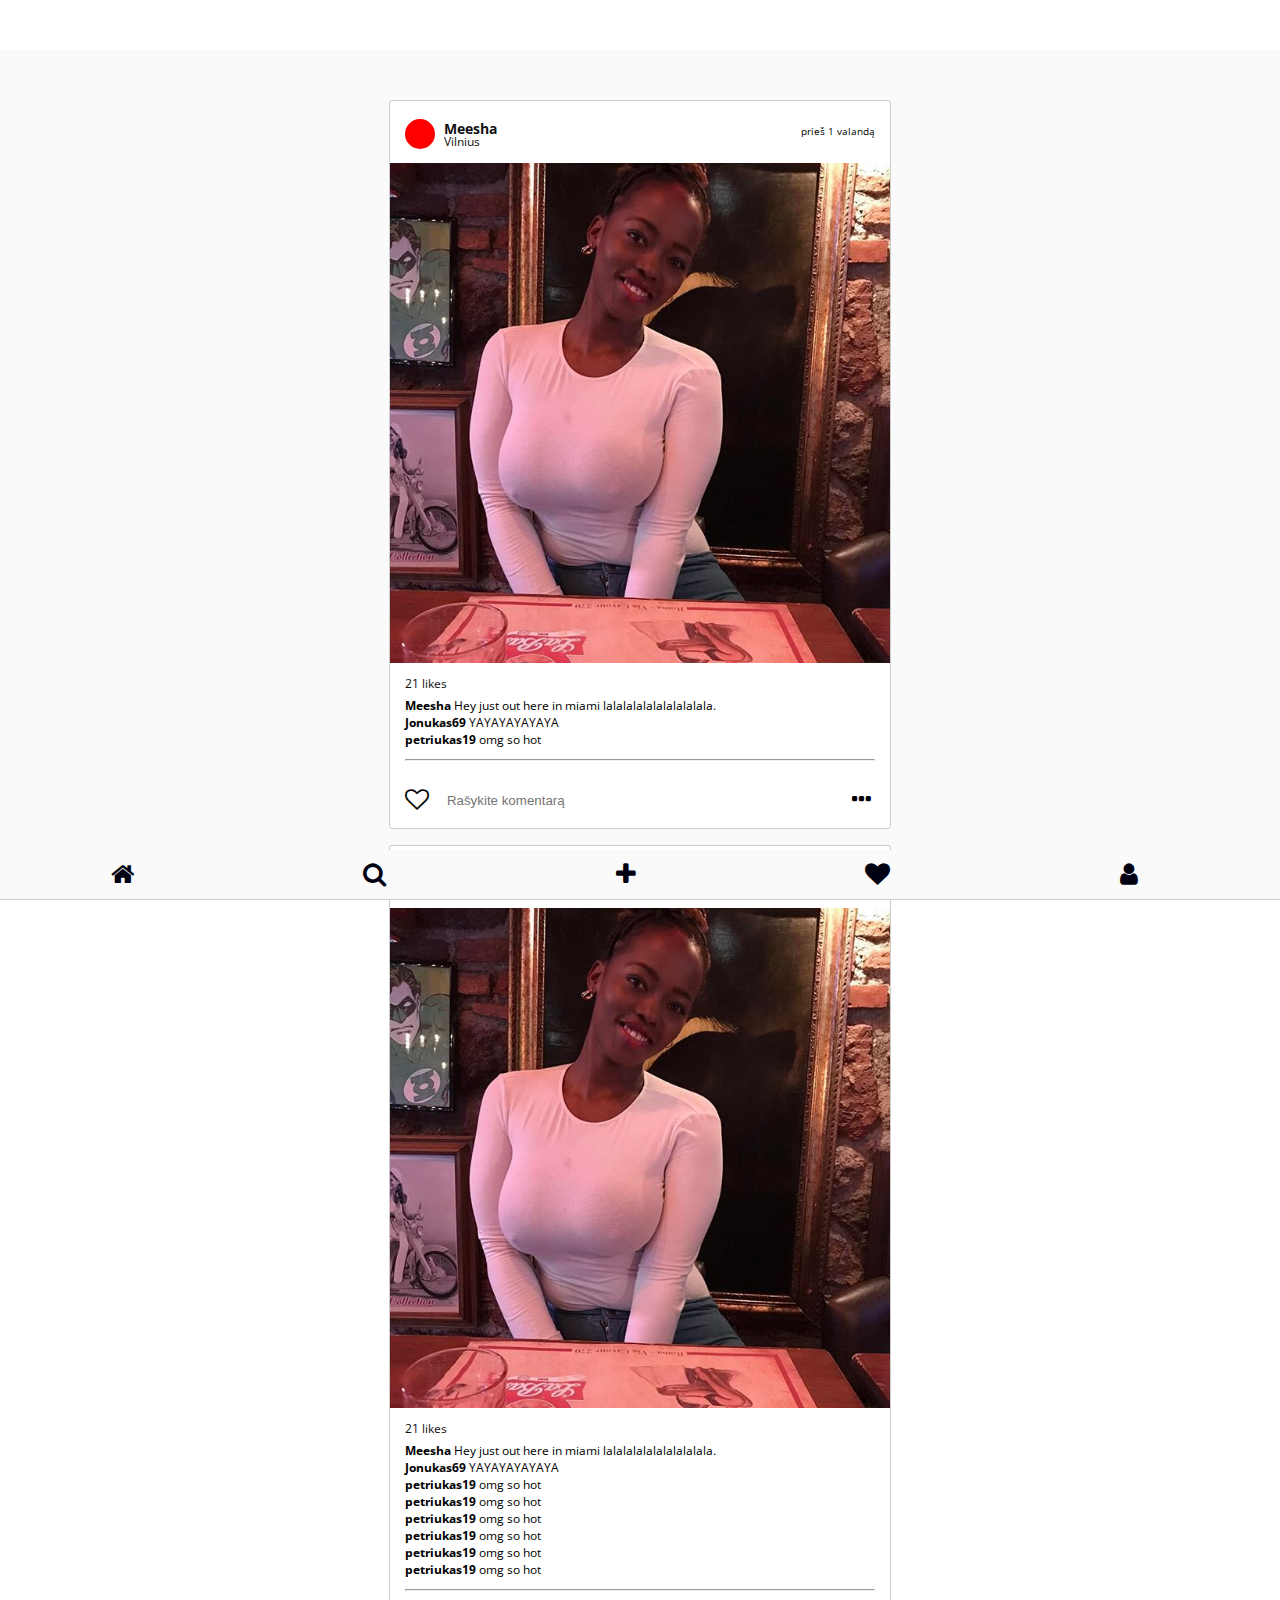
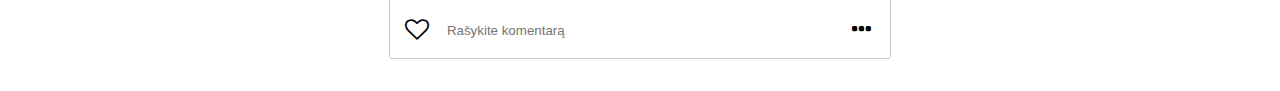
==== PUPPY/index.html @ 41185e03 "Audrius" ====
<html>

<head>
	<title>PUPPY</title>
	<link rel="stylesheet" href="src/sass/main.scss">
	<link rel="stylesheet" href="fonts/css/font-awesome.min.css">
				<meta content='width=device-width, initial-scale=1.0, maximum-scale=1.0, user-scalable=0' name='viewport' />
<meta name="apple-mobile-web-app-capable" content="yes">
<meta name="apple-mobile-web-app-status-bar-style" content="default">

</head>

<body>
	<header>
		<a href="home.html"> <i class="fa fa-home" aria-hidden="true"></i> </a>
		<a href="search.html"> <i class="fa fa-search" aria-hidden="true"></i> </a>
		<a href="add.html"><i class="fa fa-plus" aria-hidden="true"></i></a>
		<a href="likes.html"> <i class="fa fa-heart" aria-hidden="true"></i> </a>
		<a href="profile.html"> <i class="fa fa-user" aria-hidden="true"></i> </a>
	</header>

	<section class="container">
		<div class="card">
			<div class="card-header">
				<div class="profile-img">

				</div>
				<div class="profile-info">
					<div class="name">Meesha</div>
					<div class="location">Vilnius</div>
				</div>
				<div class="time">
					prieš 1 valandą
				</div>
			</div>
			<div class="content">
				<img src="public/img/image.jpg"/>
			</div>

			<div class="card-footer">
				<div class="likes">
					21 likes
				</div>
				<div class="description">
					<p>
						<span class="username">Meesha</span> Hey just out here in miami lalalalalalalalalalala.
					</p>
				</div>
				<div class="comments">
					<p>
						<span class="username">Jonukas69</span> YAYAYAYAYAYA
					</p>
					<p>
						<span class="username">petriukas19</span> omg so hot
					</p>
				</div>
				<hr />
				<form class="form">
					<div class="heart">
						<i class="fa fa-heart-o" aria-hidden="true"></i>
					</div>
					<div class="add-comment">
						<input type="text" placeholder="Rašykite komentarą"/>
					</div>
					<div class="options">
						<i class="fa fa-ellipsis-h" aria-hidden="true"></i>

					</div>
				</form>
			</div>
		</div>
		<br>
				<div class="card">
			<div class="card-header">
				<div class="profile-img">

				</div>
				<div class="profile-info">
					<div class="name">Meesha</div>
					<div class="location">Vilnius</div>
				</div>
				<div class="time">
					prieš 1 valandą
				</div>
			</div>
			<div class="content">
				<img src="public/img/image.jpg"/>
			</div>

			<div class="card-footer">
				<div class="likes">
					21 likes
				</div>
				<div class="description">
					<p>
						<span class="username">Meesha</span> Hey just out here in miami lalalalalalalalalalala.
					</p>
				</div>
				<div class="comments">
					<p>
						<span class="username">Jonukas69</span> YAYAYAYAYAYA
					</p>
					<p>
						<span class="username">petriukas19</span> omg so hot
					</p>
										<p>
						<span class="username">petriukas19</span> omg so hot
					</p>
										<p>
						<span class="username">petriukas19</span> omg so hot
					</p>
										<p>
						<span class="username">petriukas19</span> omg so hot
					</p>
										<p>
						<span class="username">petriukas19</span> omg so hot
					</p>
										<p>
						<span class="username">petriukas19</span> omg so hot
					</p>
				</div>
				<hr />
				<form class="form">
					<div class="heart">
						<i class="fa fa-heart-o" aria-hidden="true"></i>
					</div>
					<div class="add-comment">
						<input type="text" placeholder="Rašykite komentarą"/>
					</div>
					<div class="options">
						<i class="fa fa-ellipsis-h" aria-hidden="true"></i>

					</div>
				</form>
			</div>
		</div>
		<br><br>
	</section>

</body>

</html>
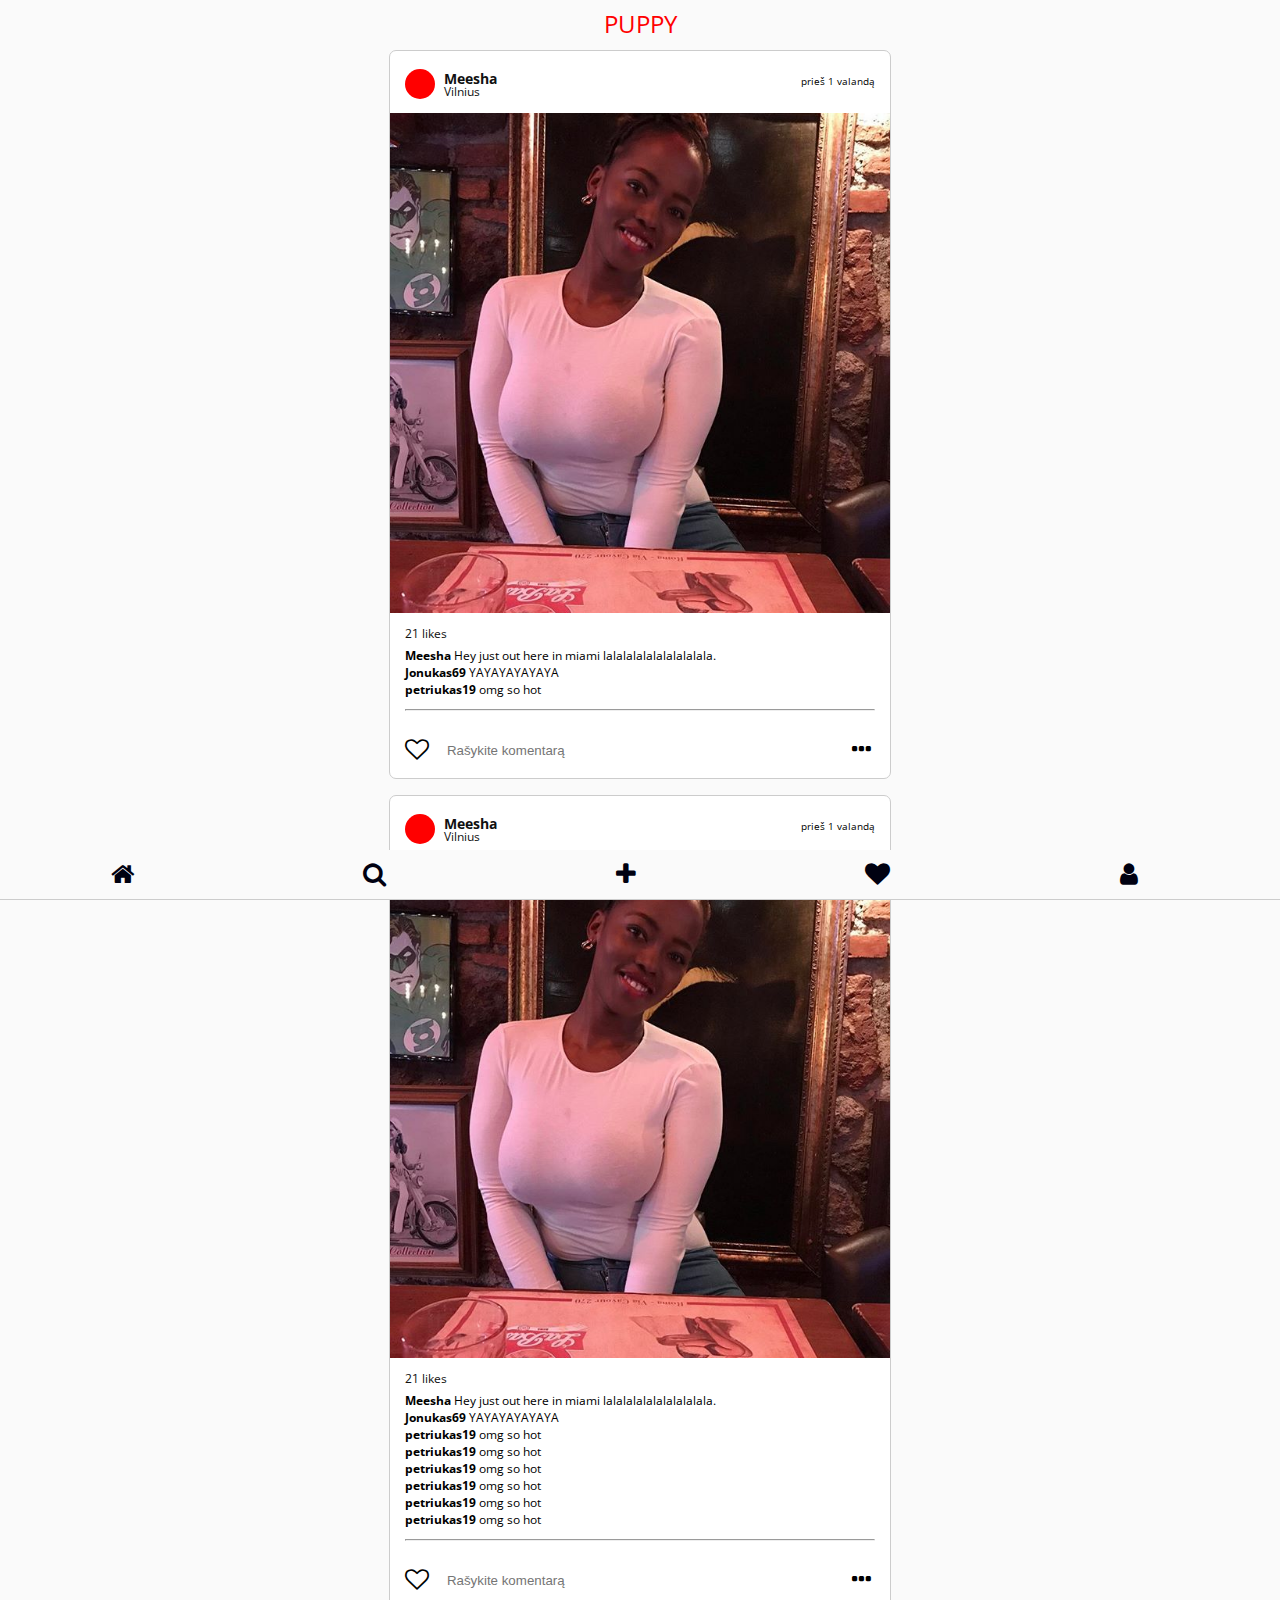
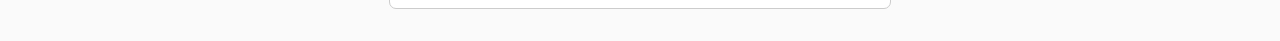
==== commit 60bd0908: "sdf" ====
--- a/PUPPY/index.html
+++ b/PUPPY/index.html
@@ -11,6 +11,7 @@
 </head>
 
 <body>
+	<center><div id="logo">PUPPY</div></center>
 	<header>
 		<a href="home.html"> <i class="fa fa-home" aria-hidden="true"></i> </a>
 		<a href="search.html"> <i class="fa fa-search" aria-hidden="true"></i> </a>
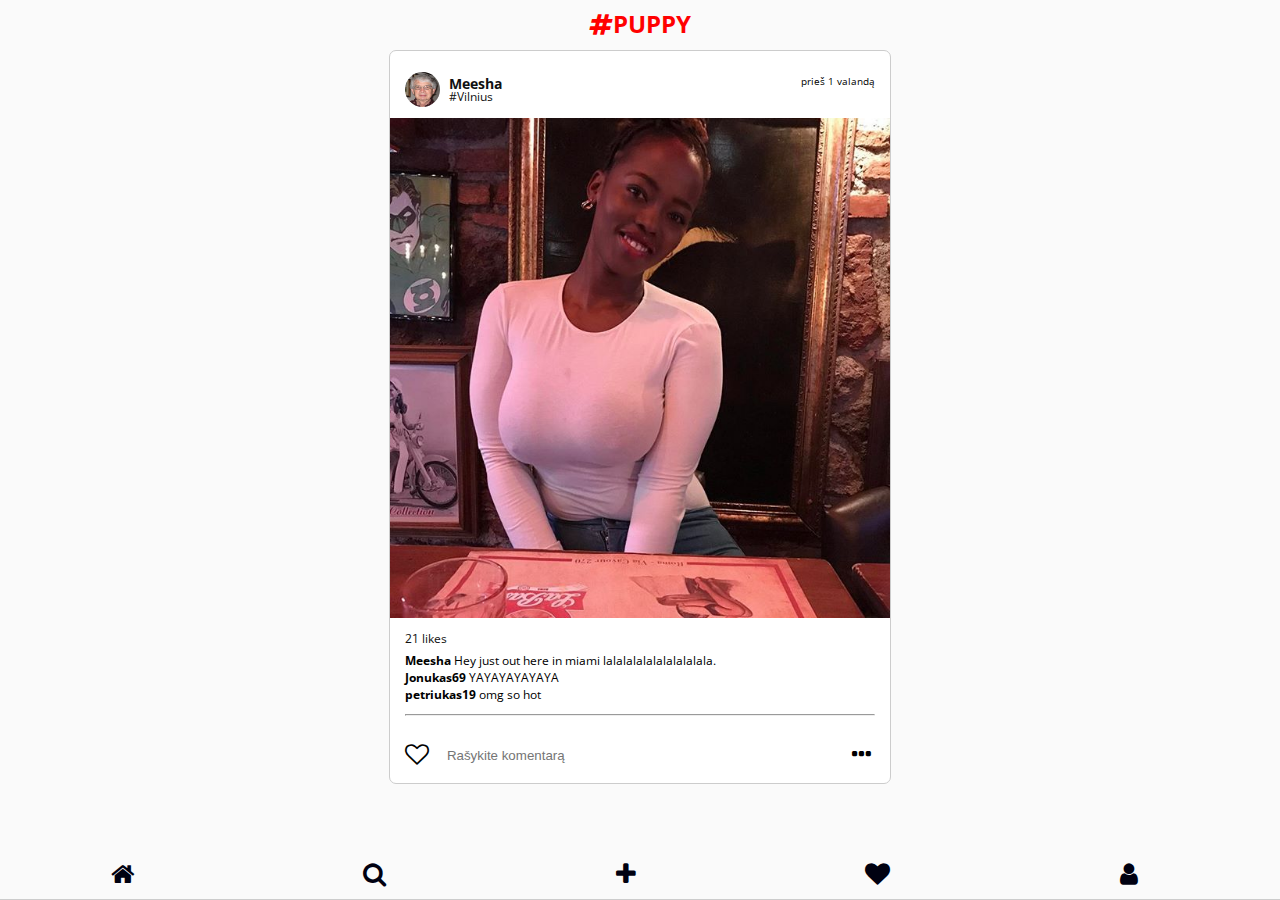
==== commit 853c1636: "xvxc" ====
--- a/PUPPY/index.html
+++ b/PUPPY/index.html
@@ -2,20 +2,20 @@
 
 <head>
 	<title>PUPPY</title>
-	<link rel="stylesheet" href="src/sass/main.scss">
-	<link rel="stylesheet" href="fonts/css/font-awesome.min.css">
+	<link rel="stylesheet" type="text/css" href="src/sass/main.css">
+	<link rel="stylesheet" type="text/css" href="fonts/css/font-awesome.min.css">
 				<meta content='width=device-width, initial-scale=1.0, maximum-scale=1.0, user-scalable=0' name='viewport' />
+<meta name="apple-mobile-web-app-status-bar-style" content="black">
 <meta name="apple-mobile-web-app-capable" content="yes">
-<meta name="apple-mobile-web-app-status-bar-style" content="default">
-
+<meta name="mobile-web-app-capable" content="yes">
 </head>
 
 <body>
-	<center><div id="logo">PUPPY</div></center>
+	<center><div id="logo"><i class="fa fa-hashtag" aria-hidden="true"></i>PUPPY</div></center>
 	<header>
 		<a href="home.html"> <i class="fa fa-home" aria-hidden="true"></i> </a>
 		<a href="search.html"> <i class="fa fa-search" aria-hidden="true"></i> </a>
-		<a href="add.html"><i class="fa fa-plus" aria-hidden="true"></i></a>
+		<a type="file"><i class="fa fa-plus" aria-hidden="true"></i></a>
 		<a href="likes.html"> <i class="fa fa-heart" aria-hidden="true"></i> </a>
 		<a href="profile.html"> <i class="fa fa-user" aria-hidden="true"></i> </a>
 	</header>
@@ -24,11 +24,11 @@
 		<div class="card">
 			<div class="card-header">
 				<div class="profile-img">
-
+					<img src="img/profile.jpg" class="profile-img"/>
 				</div>
 				<div class="profile-info">
 					<div class="name">Meesha</div>
-					<div class="location">Vilnius</div>
+					<div class="location">#Vilnius</div>
 				</div>
 				<div class="time">
 					prieš 1 valandą
@@ -71,70 +71,6 @@
 			</div>
 		</div>
 		<br>
-				<div class="card">
-			<div class="card-header">
-				<div class="profile-img">
-
-				</div>
-				<div class="profile-info">
-					<div class="name">Meesha</div>
-					<div class="location">Vilnius</div>
-				</div>
-				<div class="time">
-					prieš 1 valandą
-				</div>
-			</div>
-			<div class="content">
-				<img src="public/img/image.jpg"/>
-			</div>
-
-			<div class="card-footer">
-				<div class="likes">
-					21 likes
-				</div>
-				<div class="description">
-					<p>
-						<span class="username">Meesha</span> Hey just out here in miami lalalalalalalalalalala.
-					</p>
-				</div>
-				<div class="comments">
-					<p>
-						<span class="username">Jonukas69</span> YAYAYAYAYAYA
-					</p>
-					<p>
-						<span class="username">petriukas19</span> omg so hot
-					</p>
-										<p>
-						<span class="username">petriukas19</span> omg so hot
-					</p>
-										<p>
-						<span class="username">petriukas19</span> omg so hot
-					</p>
-										<p>
-						<span class="username">petriukas19</span> omg so hot
-					</p>
-										<p>
-						<span class="username">petriukas19</span> omg so hot
-					</p>
-										<p>
-						<span class="username">petriukas19</span> omg so hot
-					</p>
-				</div>
-				<hr />
-				<form class="form">
-					<div class="heart">
-						<i class="fa fa-heart-o" aria-hidden="true"></i>
-					</div>
-					<div class="add-comment">
-						<input type="text" placeholder="Rašykite komentarą"/>
-					</div>
-					<div class="options">
-						<i class="fa fa-ellipsis-h" aria-hidden="true"></i>
-
-					</div>
-				</form>
-			</div>
-		</div>
 		<br><br>
 	</section>
 
--- a/PUPPY/src/sass/main.css
+++ b/PUPPY/src/sass/main.css
@@ -0,0 +1,174 @@
+@import '_reset.scss';
+@import url('https://fonts.googleapis.com/css?family=Open+Sans');
+
+*{}
+
+body{
+  background: #FAFAFA;
+}
+
+#logo {
+  color: red;
+  padding: 12px;
+  font-family: 'Open Sans', sans-serif;
+  font-size: 24px;
+  font-weight: bold;
+}
+
+
+header{
+	background: #FAFAFA;
+	border-bottom: 1px solid #ccc;
+	position: fixed;
+	bottom: 0;
+	left: 0;
+	width: 100%;
+	z-index: 20;
+
+
+}
+	header a{
+		box-sizing: border-box;
+		width: 19.5%;
+		display: inline-block;
+		margin-left: -2px;
+		text-align: center;
+		padding: 12px;
+		}
+	header .fa{
+		color: 111;
+		font-size: 25px;
+		}
+	header a:hover .fa-heart{
+		color: red;
+		}
+
+.container{
+	background: #FAFAFA;
+	padding-top: 0px;
+	position: absolute;
+	width: 100%;
+	top: 50px;
+	bottom: 0;
+	font-family: 'Open Sans', sans-serif;
+}
+
+
+	.container .card{
+		background: #fff;
+		margin: 0 auto;
+		max-width: 500px;
+		border: 1px solid #ccc;
+		border-radius: 7px;
+		overflow: hidden;
+		}
+	.container .card-header{
+		padding: 15px;
+
+	}
+		.container .card-header .profile-img{
+			display: inline-block;
+			width: 35px;
+			height: 35px;
+			border-radius: 50%;
+			position: relative;
+			top: 3px;
+			margin-right: 5px;
+		}
+
+		.container .card-header .profile-info{
+			display: inline-block;
+		}
+			.container .card-header .profile-info .name{
+				font-size:14px;
+				color: #111;
+				font-weight: 700;
+			}
+			.container .card-header .profile-info .location{
+				font-size: 12px;
+				color: #111;
+			}
+
+		.container .card-header .time{
+			font-size: 10px;
+			float: right;
+			display: inline-block;
+			top: 10px;
+			position: relative;
+		}
+
+	.container .content img{
+		width: 100%;
+	}
+
+	.container .card-footer{
+		padding: 15px;
+	}
+		.container .card-footer .description{
+
+		}
+
+			.container .card-footer .likes{
+				color: #111;
+				font-size: 12px;
+				padding-bottom: 10px;
+			}
+			.container .card-footer .description p{
+				font-size: 12px;
+				margin: 0;
+				padding: 0 0 5px 0;
+			}
+				.container .card-footer .description .username{
+					font-weight: 700;
+				}
+		.container .card-footer .comments{
+
+		}
+			.container .card-footer .comments p{
+				font-size: 12px;
+				margin: 0;
+				padding: 0 0 5px 0;
+			}
+				.container .card-footer .comments .username{
+					font-weight: 700;
+				}
+		.container .card-footer form{
+			padding-top: 15px;
+		}
+			.container .card-footer form .heart{
+				display: inline-block;
+				width: 7%
+		}
+				.container .card-footer form .heart .fa{
+					position: relative;
+					top: 3px;
+			}
+			.container .card-footer form .add-comment{
+				display: inline-block;
+				width: 85%
+		}
+				.container .card-footer form .add-comment input{
+					width: 100%;
+					padding: 5px;
+					font-weight: 16px;
+					border: 0px solid #fff;
+			}
+				.container .card-footer form .add-comment input:focus{
+					outline: none;
+			}
+			.container .card-footer form .options{
+				display: inline-block;
+				width: 5%;
+				float: right;
+		}
+				.container .card-footer form .options .fa{
+					position: relative;
+					top: 3px;
+			}
+			.container .card-footer form .fa{
+			font-size: 24px;
+		}
+
+		hr{
+		padding: 0;
+		}
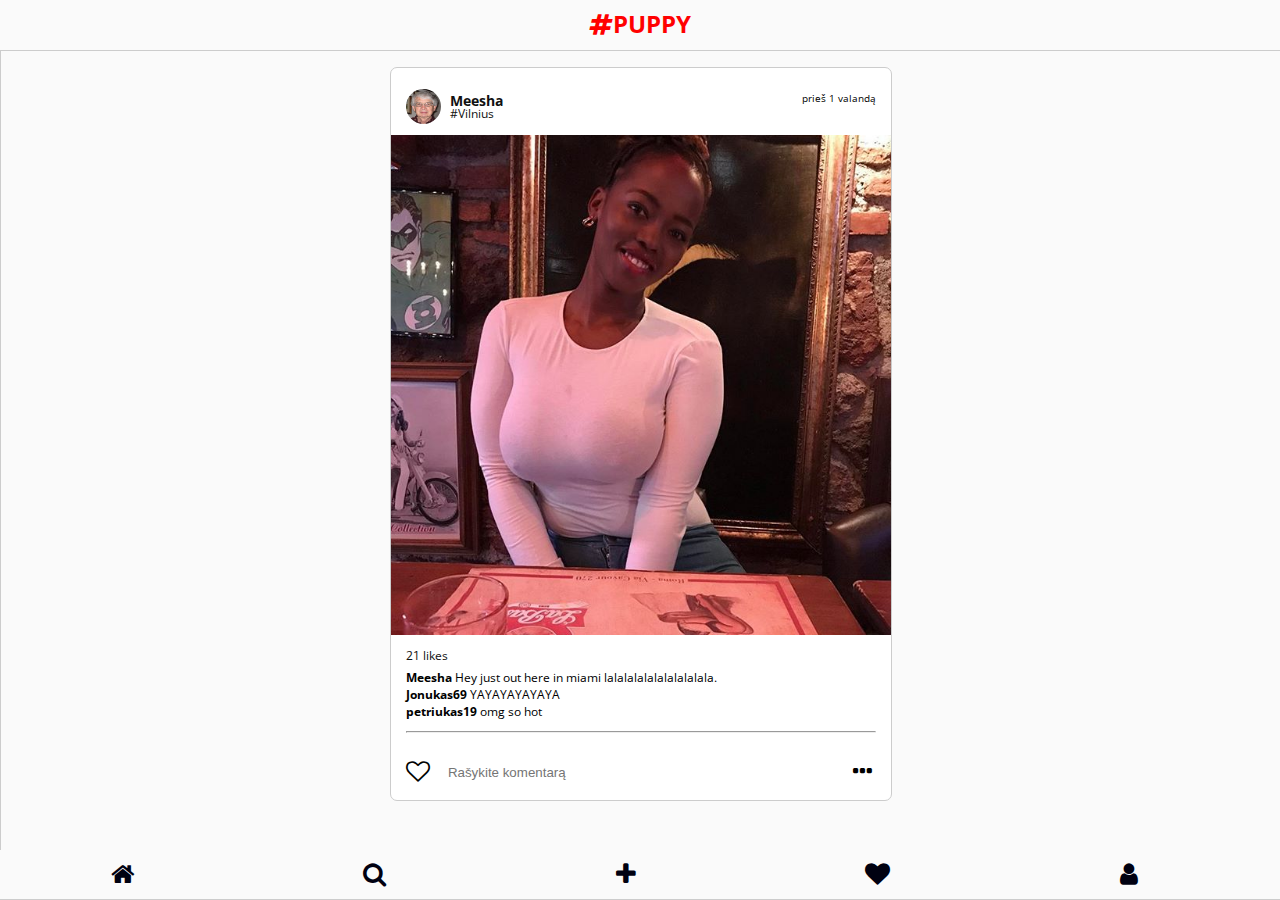
==== commit 632cb326: "gshgh" ====
--- a/PUPPY/index.html
+++ b/PUPPY/index.html
@@ -10,17 +10,17 @@
 <meta name="mobile-web-app-capable" content="yes">
 </head>
 
-<body>
+<body class="animate-in">
 	<center><div id="logo"><i class="fa fa-hashtag" aria-hidden="true"></i>PUPPY</div></center>
 	<header>
-		<a href="home.html"> <i class="fa fa-home" aria-hidden="true"></i> </a>
+		<a href="index.html"> <i class="fa fa-home" aria-hidden="true"></i> </a>
 		<a href="search.html"> <i class="fa fa-search" aria-hidden="true"></i> </a>
 		<a type="file"><i class="fa fa-plus" aria-hidden="true"></i></a>
 		<a href="likes.html"> <i class="fa fa-heart" aria-hidden="true"></i> </a>
 		<a href="profile.html"> <i class="fa fa-user" aria-hidden="true"></i> </a>
 	</header>
-
 	<section class="container">
+		<br>
 		<div class="card">
 			<div class="card-header">
 				<div class="profile-img">
@@ -73,7 +73,12 @@
 		<br>
 		<br><br>
 	</section>
+<script>
+window.addEventListener("beforeunload", function () {
+  document.body.classList.add("animate-out");
+});
 
+</script>
 </body>
 
 </html>
--- a/PUPPY/src/sass/main.css
+++ b/PUPPY/src/sass/main.css
@@ -5,7 +5,28 @@
 
 body{
   background: #FAFAFA;
-}
+  overflow-x: hidden;
+
+}
+
+.animate-in {
+    -webkit-animation: fadeIn .5s ease-in;
+    animation: fadeIn .5s ease-in;
+}
+.animate-out {
+    -webkit-transition: opacity .5s;
+    transition: opacity .5s;
+    opacity: 0;
+}
+@-webkit-keyframes fadeIn {
+    from { opacity: 0; }
+    to { opacity: 1; }
+}
+@keyframes fadeIn {
+    from { opacity: 0; }
+    to { opacity: 1; }
+}
+
 
 #logo {
   color: red;
@@ -50,7 +71,31 @@
 	width: 100%;
 	top: 50px;
 	bottom: 0;
+  border: solid 1px #ccc;
 	font-family: 'Open Sans', sans-serif;
+}
+
+.container .profpic{
+  border: 2px solid red;
+  border-radius: 1px;
+  width: 125px;
+  height: 125px;
+  padding-top: 10px;
+  margin:auto;
+}
+
+.container .name{
+  text-align: center;
+}
+
+.container .sekami{
+   text-align: center;
+}
+
+.container .following{
+  padding: 5px;
+  display: inline-block;
+  vertical-align: middle;
 }
 
 
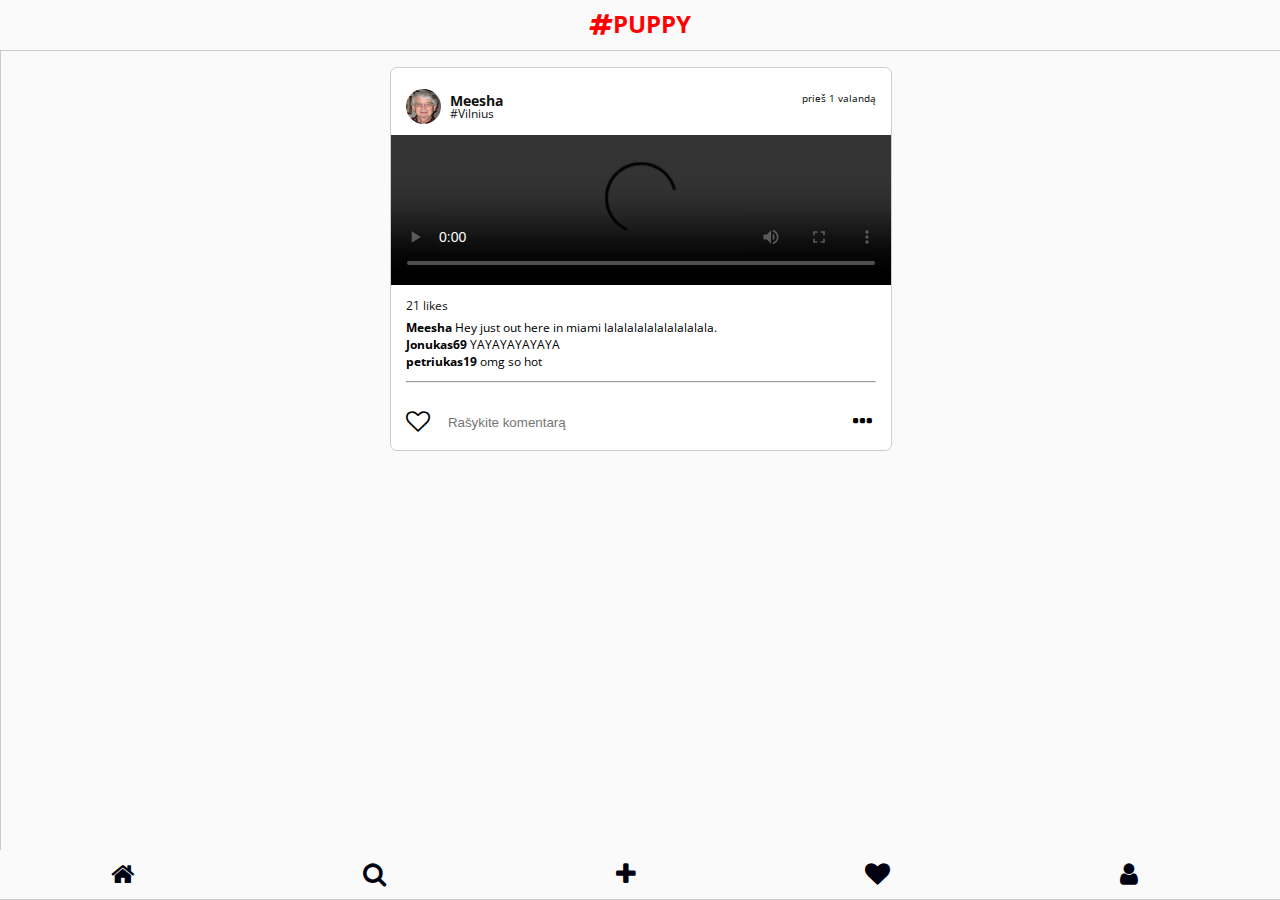
==== commit ff9743e8: "fgfd" ====
--- a/PUPPY/index.html
+++ b/PUPPY/index.html
@@ -8,6 +8,8 @@
 <meta name="apple-mobile-web-app-status-bar-style" content="black">
 <meta name="apple-mobile-web-app-capable" content="yes">
 <meta name="mobile-web-app-capable" content="yes">
+
+
 </head>
 
 <body class="animate-in">
@@ -35,7 +37,12 @@
 				</div>
 			</div>
 			<div class="content">
-				<img src="public/img/image.jpg"/>
+				<div class="video-wrapper">
+				    <video width="640" controls>
+				        <source src="Video/babe.mp4#t=1" type="video/mp4"></source>
+				        <source src="Video/babe.ogv#t=1" type="video/ogg"></source>
+				    </video>
+				</div>
 			</div>
 
 			<div class="card-footer">
@@ -77,7 +84,6 @@
 window.addEventListener("beforeunload", function () {
   document.body.classList.add("animate-out");
 });
-
 </script>
 </body>
 
--- a/PUPPY/src/sass/main.css
+++ b/PUPPY/src/sass/main.css
@@ -217,3 +217,7 @@
 		hr{
 		padding: 0;
 		}
+
+    video {
+    max-width: 100%;
+}
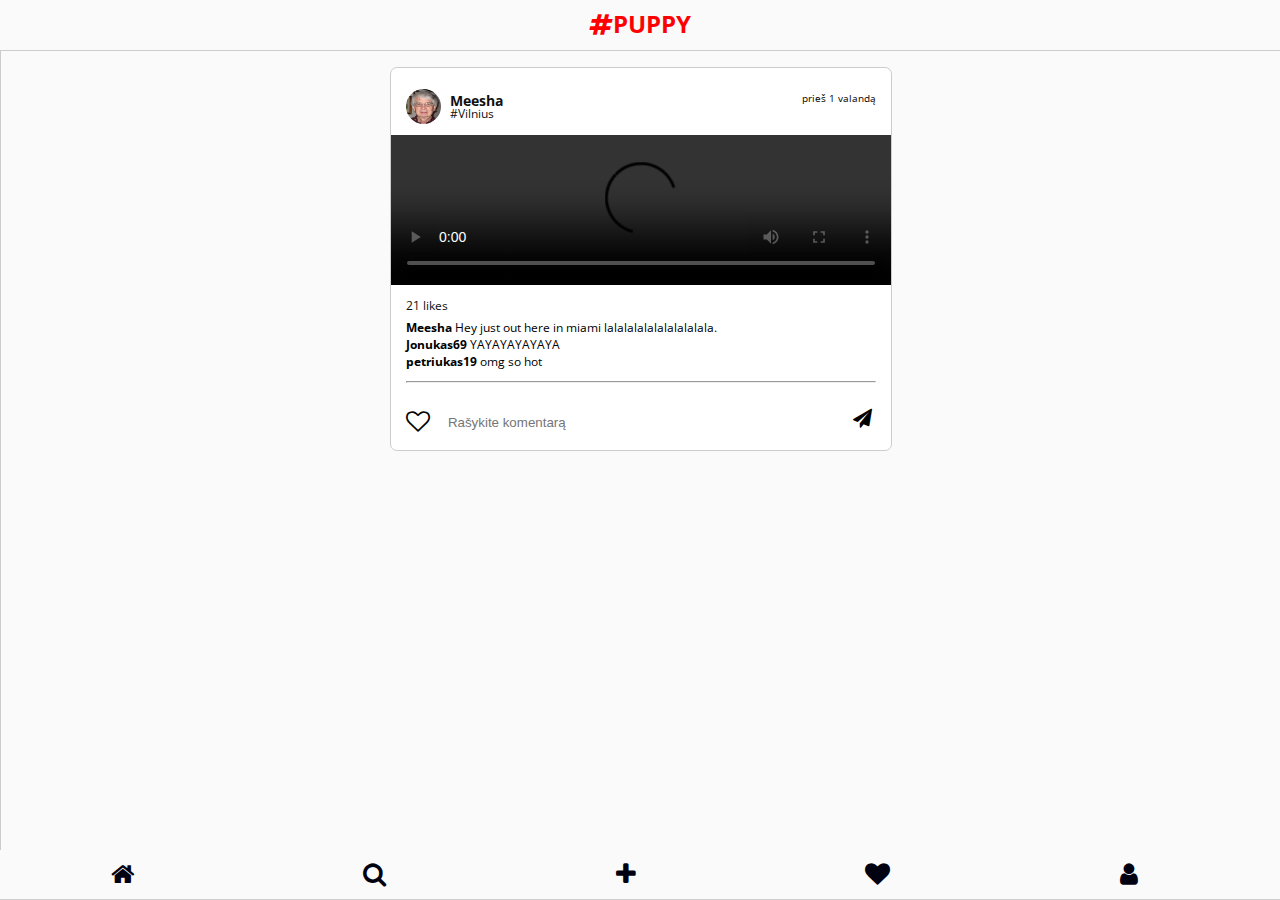
==== commit 6109910d: "sdf" ====
--- a/PUPPY/index.html
+++ b/PUPPY/index.html
@@ -71,7 +71,7 @@
 						<input type="text" placeholder="Rašykite komentarą"/>
 					</div>
 					<div class="options">
-						<i class="fa fa-ellipsis-h" aria-hidden="true"></i>
+						<i class="fa fa-paper-plane" style="font-size: 19px;" aria-hidden="true"></i>
 
 					</div>
 				</form>
